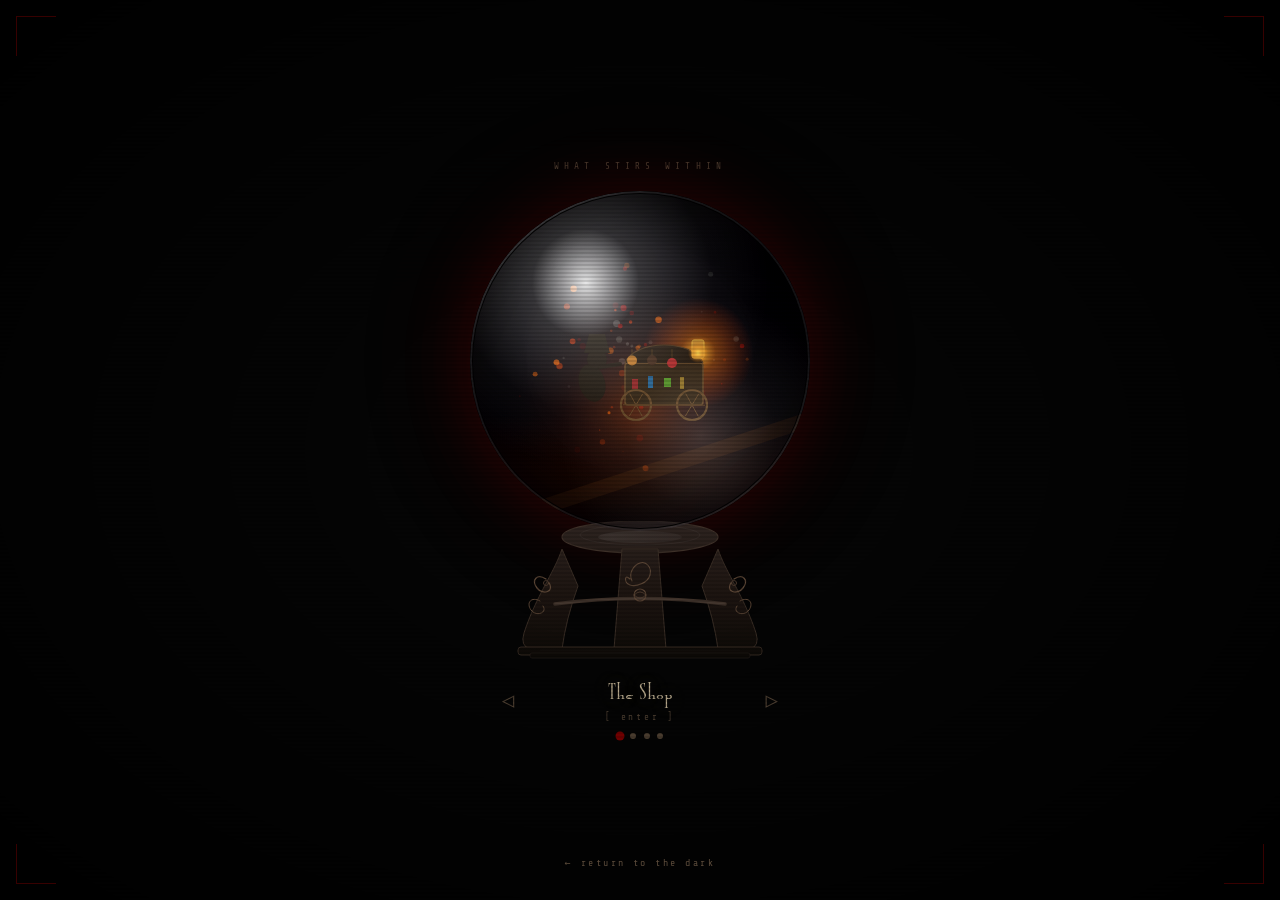
==== crystal.html @ fe617929 "Add crystal ball navigation page" ====
<!DOCTYPE html>
<html lang="en">
<head>
  <meta charset="UTF-8"/>
  <meta name="viewport" content="width=device-width, initial-scale=1.0"/>
  <title>Shabby Shriek — See What Stirs</title>
  <link rel="icon" type="image/png" href="favicon.png">
  <style>
    @import url('https://fonts.googleapis.com/css2?family=Share+Tech+Mono&family=Cinzel:wght@400&display=swap');
    @font-face {
      font-family: 'AfterlifeBB';
      src: url('fonts/AfterlifeBB.woff') format('woff'),
           url('fonts/AfterlifeBB.ttf') format('truetype');
    }
    :root {
      --blood: #8b0000;
      --darker: #050505;
      --text: #c9b99a;
      --dim: #5a4a3a;
    }
    * { margin:0; padding:0; box-sizing:border-box; }
    body {
      background: var(--darker);
      color: var(--text);
      font-family: 'Share Tech Mono', monospace;
      min-height: 100vh;
      display: flex;
      flex-direction: column;
      align-items: center;
      justify-content: center;
      overflow: hidden;
      position: relative;
    }
    body::before {
      content:'';
      position:fixed; inset:0;
      background: repeating-linear-gradient(0deg,transparent,transparent 2px,rgba(0,0,0,0.12) 2px,rgba(0,0,0,0.12) 4px);
      pointer-events:none; z-index:50;
    }
    body::after {
      content:'';
      position:fixed; inset:0;
      background: radial-gradient(ellipse at center, transparent 30%, rgba(0,0,0,0.92) 100%);
      pointer-events:none; z-index:49;
    }
    .corner { position:fixed; width:40px; height:40px; z-index:60; opacity:0.4; }
    .corner.tl { top:1rem; left:1rem; border-top:1px solid var(--blood); border-left:1px solid var(--blood); }
    .corner.tr { top:1rem; right:1rem; border-top:1px solid var(--blood); border-right:1px solid var(--blood); }
    .corner.bl { bottom:1rem; left:1rem; border-bottom:1px solid var(--blood); border-left:1px solid var(--blood); }
    .corner.br { bottom:1rem; right:1rem; border-bottom:1px solid var(--blood); border-right:1px solid var(--blood); }

    .scene {
      position:relative; z-index:20;
      display:flex; flex-direction:column; align-items:center;
    }
    .eyebrow {
      font-size:0.58rem; letter-spacing:0.55em; color:var(--dim);
      text-transform:uppercase; margin-bottom:1.2rem;
    }

    /* ── THE BALL ── */
    .ball {
      width:340px; height:340px;
      border-radius:50%;
      position:relative; overflow:hidden;
      cursor:grab;
      transition: box-shadow 0.8s ease;
      box-shadow: 0 0 60px rgba(139,0,0,0.25), 0 0 120px rgba(80,0,0,0.1), inset 0 0 30px rgba(0,0,0,0.5);
    }
    .ball:active { cursor:grabbing; }
    #ball-canvas { width:100%; height:100%; display:block; }

    /* Glass overlay — primary glare + secondary highlight + rim darkening */
    .ball::after {
      content:'';
      position:absolute; inset:0; border-radius:50%;
      background:
        radial-gradient(circle at 34% 27%, rgba(255,255,255,0.9) 0%, rgba(255,255,255,0.22) 16%, rgba(255,255,255,0.04) 38%, transparent 55%),
        radial-gradient(circle at 68% 72%, rgba(255,255,255,0.2) 0%, rgba(255,255,255,0.05) 22%, transparent 42%),
        radial-gradient(circle at 50% 50%, transparent 52%, rgba(5,0,8,0.55) 80%, rgba(0,0,0,0.9) 100%);
      pointer-events:none; z-index:10;
    }
    /* Ball rim ring */
    .ball::before {
      content:'';
      position:absolute; inset:0; border-radius:50%;
      border:2px solid rgba(255,255,255,0.07);
      box-shadow: inset 0 0 0 1px rgba(0,0,0,0.9), inset 0 0 50px rgba(0,0,0,0.25);
      z-index:11; pointer-events:none;
    }

    /* ── STAND ── */
    .stand-wrap { margin-top:-10px; z-index:5; }

    /* ── NAV ── */
    .ball-nav {
      display:flex; align-items:center; gap:1.4rem;
      margin-top:1rem;
    }
    .nav-btn {
      background:none; border:none; cursor:pointer;
      color:var(--dim); font-size:1.3rem;
      font-family:'Share Tech Mono',monospace;
      padding:0.5rem; transition:color 0.2s, transform 0.1s;
    }
    .nav-btn:hover { color:var(--blood); transform:scale(1.25); }
    .nav-btn:active { transform:scale(0.9); }

    .page-info { text-align:center; min-width:190px; }
    .page-link {
      font-family:'AfterlifeBB',serif;
      font-size:1.75rem;
      color:var(--text);
      text-decoration:none;
      display:block;
      transition:color 0.5s, text-shadow 0.5s;
      text-shadow: 0 0 25px rgba(200,180,150,0.3);
    }
    .page-link:hover { color:#fff; text-shadow:0 0 30px rgba(255,255,255,0.4); }
    .page-hint { font-size:0.58rem; color:var(--dim); letter-spacing:0.3em; margin-top:0.25rem; }

    .dots { display:flex; gap:0.45rem; justify-content:center; margin-top:0.7rem; }
    .dot { width:6px; height:6px; border-radius:50%; background:var(--dim); transition:background 0.4s, transform 0.4s; }
    .dot.active { background:var(--blood); transform:scale(1.5); }

    .back-link {
      position:fixed; bottom:2rem; left:50%; transform:translateX(-50%);
      font-size:0.62rem; color:var(--dim); letter-spacing:0.25em;
      text-decoration:none; z-index:60;
    }
    .back-link:hover { color:var(--blood); }

    @media(max-width:480px){
      .ball { width:270px; height:270px; }
    }
  </style>
</head>
<body>
<div class="corner tl"></div>
<div class="corner tr"></div>
<div class="corner bl"></div>
<div class="corner br"></div>

<div class="scene">
  <div class="eyebrow">What stirs within</div>

  <div class="ball" id="ball"
       ontouchstart="touchStart(event)"
       ontouchend="touchEnd(event)">
    <canvas id="ball-canvas" width="340" height="340"></canvas>
  </div>

  <!-- Ornate gothic stand -->
  <div class="stand-wrap">
    <svg width="280" height="138" viewBox="0 0 280 138" fill="none" xmlns="http://www.w3.org/2000/svg">
      <defs>
        <linearGradient id="sg" x1="140" y1="0" x2="140" y2="138" gradientUnits="userSpaceOnUse">
          <stop offset="0%" stop-color="#2e2420"/>
          <stop offset="55%" stop-color="#1c1410"/>
          <stop offset="100%" stop-color="#0d0a07"/>
        </linearGradient>
        <linearGradient id="sh" x1="0" y1="0" x2="280" y2="0" gradientUnits="userSpaceOnUse">
          <stop offset="0%" stop-color="rgba(255,255,255,0)"/>
          <stop offset="40%" stop-color="rgba(255,255,255,0.07)"/>
          <stop offset="100%" stop-color="rgba(255,255,255,0)"/>
        </linearGradient>
      </defs>

      <!-- Cradle rim at top (where ball sits) -->
      <ellipse cx="140" cy="16" rx="78" ry="16" fill="url(#sg)" stroke="#3d3028" stroke-width="1.2"/>
      <ellipse cx="140" cy="14" rx="60" ry="10" fill="none" stroke="rgba(255,255,255,0.06)" stroke-width="0.8"/>
      <ellipse cx="140" cy="16" rx="42" ry="6" fill="url(#sh)"/>

      <!-- Left leg -->
      <path d="M 62,28 C 54,52 36,75 24,112 Q 20,125 30,128 L 62,128 Q 66,98 78,65 Z"
            fill="url(#sg)" stroke="#3d3028" stroke-width="0.9"/>
      <!-- Left scrollwork -->
      <path d="M 46,58 C 37,52 31,59 37,67 C 43,75 55,70 49,62" fill="none" stroke="#5a4535" stroke-width="1.3" stroke-linecap="round"/>
      <path d="M 40,80 C 31,75 26,82 31,89 C 36,96 48,92 43,85" fill="none" stroke="#5a4535" stroke-width="1" stroke-linecap="round"/>
      <circle cx="46" cy="62" r="2.5" fill="none" stroke="#5a4535" stroke-width="0.8"/>

      <!-- Right leg -->
      <path d="M 218,28 C 226,52 244,75 256,112 Q 260,125 250,128 L 218,128 Q 214,98 202,65 Z"
            fill="url(#sg)" stroke="#3d3028" stroke-width="0.9"/>
      <!-- Right scrollwork -->
      <path d="M 234,58 C 243,52 249,59 243,67 C 237,75 225,70 231,62" fill="none" stroke="#5a4535" stroke-width="1.3" stroke-linecap="round"/>
      <path d="M 240,80 C 249,75 254,82 249,89 C 244,96 232,92 237,85" fill="none" stroke="#5a4535" stroke-width="1" stroke-linecap="round"/>
      <circle cx="234" cy="62" r="2.5" fill="none" stroke="#5a4535" stroke-width="0.8"/>

      <!-- Centre column -->
      <path d="M 122,28 L 114,128 L 166,128 L 158,28 Z" fill="url(#sg)" stroke="#3d3028" stroke-width="0.9"/>
      <!-- Centre scrollwork -->
      <path d="M 130,58 C 124,52 124,62 130,64 C 136,66 148,62 150,54 C 152,46 146,40 140,42 C 134,44 128,52 132,60" fill="none" stroke="#5a4535" stroke-width="1.1" stroke-linecap="round"/>

      <!-- Crossbar -->
      <path d="M 55,83 Q 140,72 225,83" fill="none" stroke="#3d3028" stroke-width="3.5" stroke-linecap="round"/>
      <path d="M 55,83 Q 140,72 225,83" fill="none" stroke="rgba(255,255,255,0.04)" stroke-width="1"/>
      <!-- Crossbar centre ornament -->
      <circle cx="140" cy="74" r="6" fill="none" stroke="#5a4535" stroke-width="1.1"/>
      <path d="M 134,74 Q 140,68 146,74 Q 140,80 134,74 Z" fill="none" stroke="#5a4535" stroke-width="0.8"/>

      <!-- Base plate stepped -->
      <rect x="18" y="126" width="244" height="8" rx="3" fill="url(#sg)" stroke="#3d3028" stroke-width="0.8"/>
      <rect x="30" y="132" width="220" height="5" rx="2" fill="#0d0a07" stroke="#2e2420" stroke-width="0.5"/>
      <!-- Base decorative line -->
      <line x1="40" y1="129" x2="240" y2="129" stroke="rgba(255,255,255,0.04)" stroke-width="0.5"/>
    </svg>
  </div>

  <div class="ball-nav">
    <button class="nav-btn" onclick="navigate(-1)" aria-label="previous">◁</button>
    <div class="page-info">
      <a id="page-link" class="page-link" href="#"></a>
      <div class="page-hint">[ enter ]</div>
    </div>
    <button class="nav-btn" onclick="navigate(1)" aria-label="next">▷</button>
  </div>
  <div class="dots" id="dots"></div>
</div>

<a href="/" class="back-link">← return to the dark</a>

<script>
// ══════════════════════════════════════════════════
// PAGE DEFINITIONS
// ══════════════════════════════════════════════════
const PAGES = [
  {
    name: 'The Shop',
    href: 'https://etsy.com/shop/CraftedInTheVoid',
    external: true,
    colors: ['#8b0000','#cc3300','#5a5a5a','#333','#ff6600','#3d0000','#aa2200'],
    glow: 'rgba(139,0,0,',
    draw: drawShop
  },
  {
    name: 'The Chronicle',
    href: 'blog.html',
    external: false,
    colors: ['#1a0a4a','#6b21a8','#2d1b69','#9333ea','#c4b5fd','#0f0628','#4c1d95'],
    glow: 'rgba(107,33,168,',
    draw: drawBlog
  },
  {
    name: 'Tempus Frangit',
    href: 'read-me/',
    external: false,
    colors: ['#5b21b6','#b8860b','#7c3aed','#d97706','#d4af37','#2e1065','#92400e'],
    glow: 'rgba(91,33,182,',
    draw: drawOracle
  },
  {
    name: '@shabbyshriek',
    href: 'https://instagram.com/shabbyshriek',
    external: true,
    colors: ['#ea580c','#db2777','#7c3aed','#f97316','#ec4899','#701a75','#c2410c'],
    glow: 'rgba(234,88,12,',
    draw: drawInstagram
  }
];

// ══════════════════════════════════════════════════
// CANVAS & STATE
// ══════════════════════════════════════════════════
const canvas = document.getElementById('ball-canvas');
const ctx = canvas.getContext('2d');
const SIZE = 340, CX = 170, CY = 170;

let current = 0, t = 0;
let visionAlpha = 1;
let transitioning = false;
let transOut = false, transIn = false;
let nextPage = 0;
const TSPEED = 0.038;

// ══════════════════════════════════════════════════
// PARTICLES
// ══════════════════════════════════════════════════
class Particle {
  constructor(){ this.init(true); }
  init(rnd=false){
    const pg = PAGES[current];
    this.color = pg.colors[Math.floor(Math.random()*pg.colors.length)];
    this.angle = Math.random()*Math.PI*2;
    this.targetR = 18 + Math.random()*130;
    this.r = rnd ? this.targetR*Math.random() : 5;
    this.speed = (0.003+Math.random()*0.013)*(Math.random()>.5?1:-1);
    this.sz = 0.7+Math.random()*2.8;
    this.alpha = 0.18+Math.random()*0.72;
    this.life = rnd ? Math.random()*220 : 0;
    this.maxLife = 160+Math.random()*300;
    this.drift = (Math.random()-.5)*0.28;
  }
  update(){
    this.angle += this.speed;
    this.r += (this.targetR-this.r)*0.025 + this.drift*0.08;
    this.life++;
    if(this.life>this.maxLife) this.init(false);
  }
  draw(scale=1){
    const lr = this.life/this.maxLife;
    const fade = lr<0.1?lr*10:lr>0.85?(1-lr)*6.7:1;
    const x = CX+Math.cos(this.angle)*this.r;
    const y = CY+Math.sin(this.angle)*this.r;
    ctx.save();
    ctx.globalAlpha = fade*this.alpha*scale;
    ctx.fillStyle = this.color;
    ctx.beginPath();
    ctx.arc(x,y,this.sz,0,Math.PI*2);
    ctx.fill();
    ctx.restore();
  }
  scatter(){ this.targetR = 195+Math.random()*55; this.speed*=3.5; }
  recollect(){
    const pg = PAGES[current];
    this.color = pg.colors[Math.floor(Math.random()*pg.colors.length)];
    this.targetR = 18+Math.random()*130;
    this.r = 195+Math.random()*40;
    this.speed = (0.003+Math.random()*0.013)*(Math.random()>.5?1:-1);
    this.life = 0; this.maxLife = 160+Math.random()*300;
  }
}

const particles = Array.from({length:95},()=>new Particle());

// ══════════════════════════════════════════════════
// VISION: THE SHOP — Tinker with wagon
// ══════════════════════════════════════════════════
function drawShop(t, alpha){
  // Smoky ember background
  const bg = ctx.createRadialGradient(CX,CY+50,8,CX,CY+50,145);
  bg.addColorStop(0,`rgba(180,55,0,${.38*alpha})`);
  bg.addColorStop(.5,`rgba(70,15,0,${.2*alpha})`);
  bg.addColorStop(1,'rgba(0,0,0,0)');
  ctx.fillStyle=bg; ctx.fillRect(0,0,SIZE,SIZE);

  ctx.save(); ctx.globalAlpha=alpha;

  // Lantern glow
  const lx=CX+58, ly=CY-8;
  const lg = ctx.createRadialGradient(lx,ly,2,lx,ly,55);
  lg.addColorStop(0,'rgba(255,195,45,0.85)');
  lg.addColorStop(.3,'rgba(255,110,0,0.4)');
  lg.addColorStop(1,'rgba(255,50,0,0)');
  ctx.fillStyle=lg; ctx.fillRect(0,0,SIZE,SIZE);

  // Ground mist
  const gm = ctx.createLinearGradient(0,CY+55,0,SIZE);
  gm.addColorStop(0,'rgba(40,10,0,0)');
  gm.addColorStop(.5,'rgba(30,8,0,0.5)');
  gm.addColorStop(1,'rgba(10,3,0,0.8)');
  ctx.fillStyle=gm; ctx.fillRect(0,CY+55,SIZE,SIZE);

  // Wagon body
  ctx.fillStyle='#2a1a08'; ctx.strokeStyle='#5c3c1a'; ctx.lineWidth=1.5;
  ctx.beginPath(); ctx.roundRect(CX-15,CY+2,78,42,3); ctx.fill(); ctx.stroke();

  // Wagon canvas roof
  ctx.fillStyle='#1c1005'; ctx.strokeStyle='#4a3015'; ctx.lineWidth=1.2;
  ctx.beginPath();
  ctx.moveTo(CX-15,CY+2); ctx.bezierCurveTo(CX-5,CY-22,CX+53,CY-22,CX+63,CY+2);
  ctx.fill(); ctx.stroke();

  // Colourful items on wagon side
  [['#8b1a1a',CX-8,CY+18,6,10],['#1a5a8b',CX+8,CY+15,5,12],
   ['#4a8b1a',CX+24,CY+17,7,9],['#8b6a1a',CX+40,CY+16,4,12]].forEach(([col,x,y,w,h])=>{
    ctx.fillStyle=col; ctx.fillRect(x,y,w,h);
  });

  // Wheels
  [CX-4, CX+52].forEach(wx=>{
    ctx.strokeStyle='#5c3c1a'; ctx.lineWidth=2.2;
    ctx.beginPath(); ctx.arc(wx,CY+44,15,0,Math.PI*2); ctx.stroke();
    for(let s=0;s<6;s++){
      const sa=(s/6)*Math.PI*2+t*.08;
      ctx.lineWidth=1;
      ctx.beginPath();
      ctx.moveTo(wx,CY+44);
      ctx.lineTo(wx+Math.cos(sa)*13,CY+44+Math.sin(sa)*13);
      ctx.stroke();
    }
  });

  // Hanging items
  [[CX-8,6,'#b87020'],[CX+12,8,'#3a2010'],[CX+32,5,'#aa2020']].forEach(([hx,ho,col],i)=>{
    const bob = Math.sin(t*.7+i)*2.5;
    ctx.strokeStyle='#4a3010'; ctx.lineWidth=.8;
    ctx.beginPath(); ctx.moveTo(hx,CY-12); ctx.lineTo(hx,CY-ho+bob); ctx.stroke();
    ctx.fillStyle=col;
    ctx.beginPath(); ctx.arc(hx,CY-ho+bob+5,5,0,Math.PI*2); ctx.fill();
  });

  // Lantern (physical)
  ctx.fillStyle='#b87c22'; ctx.strokeStyle='#d4a030'; ctx.lineWidth=1;
  ctx.beginPath(); ctx.roundRect(lx-6,ly-13,12,18,2); ctx.fill(); ctx.stroke();
  const flicker = ctx.createRadialGradient(lx,ly,0,lx,ly,10);
  flicker.addColorStop(0,`rgba(255,215,70,${.9+Math.sin(t*7)*.08})`);
  flicker.addColorStop(1,'rgba(255,120,0,0)');
  ctx.fillStyle=flicker; ctx.fillRect(lx-14,ly-18,28,28);

  // Tinker silhouette
  ctx.fillStyle='#160e05';
  ctx.beginPath(); ctx.ellipse(CX-48,CY+22,13,19,-.28,0,Math.PI*2); ctx.fill();
  ctx.beginPath(); ctx.arc(CX-43,CY-2,10,0,Math.PI*2); ctx.fill();
  ctx.beginPath();
  ctx.moveTo(CX-56,CY-8); ctx.lineTo(CX-30,CY-8);
  ctx.lineTo(CX-35,CY-27); ctx.lineTo(CX-51,CY-27); ctx.closePath(); ctx.fill();
  ctx.strokeStyle='#160e05'; ctx.lineWidth=4; ctx.lineCap='round';
  ctx.beginPath(); ctx.moveTo(CX-40,CY+6); ctx.lineTo(CX-20,CY+3); ctx.stroke();

  // Distant path/road
  ctx.strokeStyle='rgba(80,40,10,0.3)'; ctx.lineWidth=15;
  ctx.beginPath(); ctx.moveTo(0,SIZE); ctx.lineTo(SIZE,CY+58); ctx.stroke();

  ctx.restore();
}

// ══════════════════════════════════════════════════
// VISION: THE CHRONICLE — Illuminated manuscript
// ══════════════════════════════════════════════════
function drawBlog(t, alpha){
  const bg = ctx.createRadialGradient(CX,CY-20,5,CX,CY,185);
  bg.addColorStop(0,`rgba(28,12,70,${.5*alpha})`);
  bg.addColorStop(.55,`rgba(10,5,28,${.4*alpha})`);
  bg.addColorStop(1,'rgba(0,0,0,0)');
  ctx.fillStyle=bg; ctx.fillRect(0,0,SIZE,SIZE);

  ctx.save(); ctx.globalAlpha=alpha;

  // Unroll animation: scroll gradually opens
  const unroll = .5 + Math.sin(t*.25)*.08;
  const sw=155, sh=Math.floor(128*unroll);
  const sx=CX-sw/2, sy=CY-sh/2-8;

  // Parchment body
  const parch = ctx.createLinearGradient(sx,sy,sx+sw,sy+sh);
  parch.addColorStop(0,'rgba(38,22,68,0.93)');
  parch.addColorStop(.5,'rgba(28,15,52,0.96)');
  parch.addColorStop(1,'rgba(18,10,38,0.93)');

  // Top rolled edge
  ctx.fillStyle='rgba(48,28,85,0.92)';
  ctx.strokeStyle='rgba(147,51,234,0.5)'; ctx.lineWidth=1.4;
  ctx.beginPath(); ctx.ellipse(CX,sy,sw/2,9,0,0,Math.PI*2); ctx.fill(); ctx.stroke();

  // Body
  ctx.fillStyle=parch;
  ctx.beginPath(); ctx.roundRect(sx,sy,sw,sh,2); ctx.fill(); ctx.stroke();

  // Bottom rolled edge
  if(sh>20){
    ctx.fillStyle='rgba(48,28,85,0.92)';
    ctx.beginPath(); ctx.ellipse(CX,sy+sh,sw/2,9,0,0,Math.PI*2); ctx.fill(); ctx.stroke();
  }

  // Clip to parchment for interior content
  ctx.save();
  ctx.beginPath(); ctx.roundRect(sx,sy,sw,sh,2); ctx.clip();

  // Decorative border
  ctx.strokeStyle='rgba(167,139,250,0.35)'; ctx.lineWidth=.8;
  ctx.strokeRect(sx+8,sy+16,sw-16,sh-32);
  ctx.strokeStyle='rgba(167,139,250,0.15)'; ctx.lineWidth=.4;
  ctx.strokeRect(sx+12,sy+20,sw-24,sh-40);

  // Corner ornaments
  [[sx+11,sy+19],[sx+sw-11,sy+19],[sx+11,sy+sh-19],[sx+sw-11,sy+sh-19]].forEach(([ox,oy])=>{
    ctx.strokeStyle='rgba(196,165,255,0.45)'; ctx.lineWidth=.9;
    ctx.beginPath(); ctx.arc(ox,oy,5,0,Math.PI*2); ctx.stroke();
    ctx.beginPath(); ctx.moveTo(ox-8,oy); ctx.lineTo(ox+8,oy); ctx.moveTo(ox,oy-8); ctx.lineTo(ox,oy+8); ctx.stroke();
  });

  // Illuminated capital S
  ctx.font='italic bold 56px "Cinzel",Georgia,serif';
  ctx.fillStyle='rgba(212,175,55,0.85)';
  ctx.textAlign='left'; ctx.textBaseline='top';
  ctx.fillText('S',sx+14,sy+22);
  ctx.fillStyle='rgba(196,165,255,0.5)';
  ctx.font='italic bold 56px "Cinzel",Georgia,serif';
  ctx.fillText('S',sx+12,sy+20);

  // Text lines
  const lineColors=['rgba(196,165,255,0.55)','rgba(167,139,250,0.4)','rgba(147,112,219,0.35)'];
  if(sh>40){
    [0,1,2,3,4,5,6].forEach(i=>{
      if(sy+36+i*13 < sy+sh-20){
        ctx.fillStyle=lineColors[i%3];
        const lx2=i===0?sx+68:sx+14;
        const lw=i===0?sw-82:(i===6?55:sw-28);
        ctx.fillRect(lx2,sy+36+i*13,lw,2.2);
      }
    });
  }

  // Small illuminated initials in margin
  if(sh>80){
    ctx.font='10px "Cinzel",serif';
    ctx.fillStyle='rgba(212,175,55,0.6)';
    ctx.textAlign='center';
    ['✦','☽','✦'].forEach((sym,i)=>{
      ctx.fillText(sym,sx+20,sy+60+i*18);
    });
  }

  ctx.restore(); // unclip

  // Orbiting stars
  for(let s=0;s<10;s++){
    const sa=(s/10)*Math.PI*2+t*.18;
    const sr=105+Math.sin(t+s)*14;
    ctx.fillStyle=`rgba(196,165,255,${.28+Math.sin(t*2+s)*.15})`;
    ctx.beginPath(); ctx.arc(CX+Math.cos(sa)*sr,CY+Math.sin(sa)*sr,1.4,0,Math.PI*2); ctx.fill();
  }

  ctx.restore();
}

// ══════════════════════════════════════════════════
// VISION: TEMPUS FRANGIT — Disembodied pen
// ══════════════════════════════════════════════════
function drawOracle(t, alpha){
  const bg = ctx.createRadialGradient(CX,CY,5,CX,CY,180);
  bg.addColorStop(0,`rgba(55,18,95,${.5*alpha})`);
  bg.addColorStop(.5,`rgba(25,5,55,${.4*alpha})`);
  bg.addColorStop(1,'rgba(0,0,0,0)');
  ctx.fillStyle=bg; ctx.fillRect(0,0,SIZE,SIZE);

  ctx.save(); ctx.globalAlpha=alpha;

  // Gold ink glow below pen
  const nibX=CX+22+Math.sin(t*.4)*6;
  const nibY=CY+10+Math.cos(t*.3)*5;
  const ng = ctx.createRadialGradient(nibX,nibY+2,0,nibX,nibY+2,30);
  ng.addColorStop(0,'rgba(212,175,55,0.6)');
  ng.addColorStop(1,'rgba(212,175,55,0)');
  ctx.fillStyle=ng; ctx.fillRect(nibX-35,nibY-10,70,45);

  // Floating pen (rotates gently)
  ctx.save();
  ctx.translate(CX+10+Math.sin(t*.4)*6, CY-18+Math.cos(t*.3)*5);
  ctx.rotate(-.68+Math.sin(t*.45)*.06);

  const len=115;
  // Barrel
  ctx.strokeStyle='rgba(212,175,55,0.92)'; ctx.lineWidth=2.2; ctx.lineCap='round';
  ctx.beginPath(); ctx.moveTo(0,len*.45); ctx.lineTo(0,-len*.45); ctx.stroke();

  // Left vanes
  for(let f=0;f<14;f++){
    const fy=-len*.44+f*7.5;
    const fw=14+f*1.3;
    ctx.strokeStyle=`rgba(225,210,255,${.65-f*.02})`;
    ctx.lineWidth=.9;
    ctx.beginPath();
    ctx.moveTo(0,fy);
    ctx.bezierCurveTo(-fw*.35,fy+3,-fw*.72,fy+5.5,-fw,fy+2.5);
    ctx.stroke();
  }
  // Right vanes
  for(let f=0;f<14;f++){
    const fy=-len*.44+f*7.5;
    const fw=11+f;
    ctx.strokeStyle=`rgba(225,210,255,${.5-f*.02})`;
    ctx.lineWidth=.9;
    ctx.beginPath();
    ctx.moveTo(0,fy);
    ctx.bezierCurveTo(fw*.3,fy+2.5,fw*.65,fy+4.5,fw,fy+1.5);
    ctx.stroke();
  }

  // Nib
  ctx.fillStyle='rgba(212,175,55,0.95)';
  ctx.beginPath(); ctx.moveTo(0,len*.45); ctx.lineTo(-4,len*.35); ctx.lineTo(4,len*.35); ctx.closePath(); ctx.fill();

  // Ink drop
  const flick=.9+Math.sin(t*8)*.1;
  ctx.fillStyle=`rgba(212,175,55,${flick})`;
  ctx.beginPath(); ctx.arc(0,len*.48,2.5,0,Math.PI*2); ctx.fill();

  ctx.restore();

  // Golden cursive strokes in midair
  const wt=t*.55;
  // Line 1
  ctx.strokeStyle='rgba(212,175,55,0.65)'; ctx.lineWidth=1.6;
  ctx.lineCap='round'; ctx.lineJoin='round';
  ctx.beginPath();
  for(let i=0;i<32;i++){
    const ww=(i/31)*Math.PI*4.2+wt;
    const wx=CX-88+(i/31)*95+Math.cos(ww)*11;
    const wy=CY+55+Math.sin(ww*1.8)*9;
    i===0?ctx.moveTo(wx,wy):ctx.lineTo(wx,wy);
  }
  ctx.stroke();

  // Line 2
  ctx.strokeStyle='rgba(180,140,255,0.45)'; ctx.lineWidth=1.1;
  ctx.beginPath();
  for(let i=0;i<24;i++){
    const ww=(i/23)*Math.PI*3+wt+1.2;
    const wx=CX-75+(i/23)*80+Math.cos(ww)*7;
    const wy=CY+72+Math.sin(ww*2.2)*6;
    i===0?ctx.moveTo(wx,wy):ctx.lineTo(wx,wy);
  }
  ctx.stroke();

  // Floating symbols
  const syms=['☽','✦','⊕','∞','◈','✧'];
  syms.forEach((s,i)=>{
    const sa=(i/syms.length)*Math.PI*2+t*.14;
    const sr=90+Math.sin(t*.6+i)*13;
    ctx.font='13px serif';
    ctx.fillStyle=`rgba(212,175,55,${.38+Math.sin(t+i)*.18})`;
    ctx.textAlign='center'; ctx.textBaseline='middle';
    ctx.fillText(s,CX+Math.cos(sa)*sr,CY+Math.sin(sa)*sr);
  });

  // Purple mist wisp
  [[-50,30],[60,-20],[-20,-55]].forEach(([ox,oy],i)=>{
    const mg = ctx.createRadialGradient(CX+ox,CY+oy,0,CX+ox,CY+oy,35);
    mg.addColorStop(0,`rgba(120,50,200,${(.18+Math.sin(t*.6+i)*.06)*alpha})`);
    mg.addColorStop(1,'rgba(120,50,200,0)');
    ctx.fillStyle=mg; ctx.fillRect(CX+ox-40,CY+oy-40,80,80);
  });

  ctx.restore();
}

// ══════════════════════════════════════════════════
// VISION: INSTAGRAM — The Eye (not-quite-Sauron)
// ══════════════════════════════════════════════════
function drawInstagram(t, alpha){
  const bg = ctx.createRadialGradient(CX,CY,8,CX,CY,180);
  bg.addColorStop(0,`rgba(200,75,0,${.42*alpha})`);
  bg.addColorStop(.4,`rgba(120,20,55,${.32*alpha})`);
  bg.addColorStop(1,'rgba(0,0,0,0)');
  ctx.fillStyle=bg; ctx.fillRect(0,0,SIZE,SIZE);

  ctx.save(); ctx.globalAlpha=alpha;

  const EW=132, EH=60;

  // Clip to eye shape
  ctx.save();
  ctx.beginPath();
  // Custom almond eye path
  ctx.moveTo(CX-EW,CY);
  ctx.bezierCurveTo(CX-EW*.5,CY-EH,CX+EW*.5,CY-EH,CX+EW,CY);
  ctx.bezierCurveTo(CX+EW*.5,CY+EH,CX-EW*.5,CY+EH,CX-EW,CY);
  ctx.clip();

  // Sclera — dark warm
  const scl = ctx.createRadialGradient(CX,CY,0,CX,CY,EW);
  scl.addColorStop(0,'rgba(215,135,35,0.95)');
  scl.addColorStop(.25,'rgba(175,75,15,0.92)');
  scl.addColorStop(.65,'rgba(80,18,10,0.95)');
  scl.addColorStop(1,'rgba(18,4,4,1)');
  ctx.fillStyle=scl; ctx.fillRect(CX-EW,CY-EH,EW*2,EH*2);

  // Iris
  ctx.beginPath(); ctx.arc(CX,CY,44,0,Math.PI*2);
  const iris = ctx.createRadialGradient(CX-9,CY-9,2,CX,CY,44);
  iris.addColorStop(0,'rgba(255,195,65,1)');
  iris.addColorStop(.18,'rgba(225,115,18,0.97)');
  iris.addColorStop(.48,'rgba(160,45,12,0.92)');
  iris.addColorStop(.8,'rgba(95,18,40,0.92)');
  iris.addColorStop(1,'rgba(42,8,28,1)');
  ctx.fillStyle=iris; ctx.fill();

  // Iris striations
  for(let r=0;r<28;r++){
    const ra=(r/28)*Math.PI*2;
    ctx.strokeStyle=`rgba(255,145,0,${.12+Math.abs(Math.sin(ra*5))*.06})`;
    ctx.lineWidth=.85;
    ctx.beginPath();
    ctx.moveTo(CX+Math.cos(ra)*16,CY+Math.sin(ra)*16);
    ctx.lineTo(CX+Math.cos(ra)*42,CY+Math.sin(ra)*42);
    ctx.stroke();
  }

  // Iris ring
  ctx.strokeStyle='rgba(255,165,0,0.35)'; ctx.lineWidth=1.5;
  ctx.beginPath(); ctx.arc(CX,CY,28,0,Math.PI*2); ctx.stroke();

  // Pupil — slow breathing
  const pr=13+Math.sin(t*.28)*2.5;
  ctx.beginPath(); ctx.arc(CX,CY,pr,0,Math.PI*2);
  ctx.fillStyle='#000'; ctx.fill();

  // Pupil inner glow
  const pg2 = ctx.createRadialGradient(CX,CY,0,CX,CY,pr+8);
  pg2.addColorStop(0,'rgba(255,90,0,0.35)');
  pg2.addColorStop(1,'rgba(255,40,0,0)');
  ctx.fillStyle=pg2; ctx.beginPath(); ctx.arc(CX,CY,pr+10,0,Math.PI*2); ctx.fill();

  // Catchlight
  ctx.fillStyle='rgba(255,255,255,0.88)';
  ctx.beginPath(); ctx.arc(CX-13,CY-13,5.5,0,Math.PI*2); ctx.fill();
  ctx.fillStyle='rgba(255,255,255,0.35)';
  ctx.beginPath(); ctx.arc(CX+10,CY+10,2.5,0,Math.PI*2); ctx.fill();

  ctx.restore(); // unclip

  // Eye outline
  ctx.strokeStyle='rgba(235,155,55,0.75)'; ctx.lineWidth=2.8;
  ctx.beginPath();
  ctx.moveTo(CX-EW,CY);
  ctx.bezierCurveTo(CX-EW*.5,CY-EH,CX+EW*.5,CY-EH,CX+EW,CY);
  ctx.bezierCurveTo(CX+EW*.5,CY+EH,CX-EW*.5,CY+EH,CX-EW,CY);
  ctx.stroke();

  // Upper lashes
  for(let l=0;l<14;l++){
    const lt=-Math.PI+(l/13)*Math.PI;
    const ex=CX+Math.cos(lt)*EW, ey=CY+Math.sin(lt)*EH;
    const ang=Math.atan2(ey-CY,ex-CX)-.12;
    const ll=9+Math.sin(l*1.4)*4.5;
    ctx.strokeStyle=`rgba(220,115,35,${.65+Math.sin(l)*.2})`;
    ctx.lineWidth=1.6; ctx.lineCap='round';
    ctx.beginPath();
    ctx.moveTo(ex,ey);
    ctx.lineTo(ex+Math.cos(ang)*ll,ey+Math.sin(ang)*ll);
    ctx.stroke();
  }

  // Lower lashes (subtle)
  for(let l=2;l<12;l++){
    const lt=(l/13)*Math.PI;
    const ex=CX+Math.cos(lt)*EW, ey=CY+Math.sin(lt)*EH;
    const ang=Math.atan2(ey-CY,ex-CX)+.1;
    ctx.strokeStyle='rgba(180,80,20,0.4)';
    ctx.lineWidth=1.1;
    ctx.beginPath();
    ctx.moveTo(ex,ey);
    ctx.lineTo(ex+Math.cos(ang)*5,ey+Math.sin(ang)*5);
    ctx.stroke();
  }

  // Concentric glow rings
  [1.3,1.6,2.1].forEach((sc,i)=>{
    ctx.strokeStyle=`rgba(235,95,18,${.12-i*.03})`;
    ctx.lineWidth=1;
    ctx.beginPath();
    ctx.moveTo(CX-EW*sc,CY);
    ctx.bezierCurveTo(CX-EW*sc*.5,CY-EH*sc*.85,CX+EW*sc*.5,CY-EH*sc*.85,CX+EW*sc,CY);
    ctx.bezierCurveTo(CX+EW*sc*.5,CY+EH*sc*.85,CX-EW*sc*.5,CY+EH*sc*.85,CX-EW*sc,CY);
    ctx.stroke();
  });

  ctx.restore();
}

// ══════════════════════════════════════════════════
// RENDER LOOP
// ══════════════════════════════════════════════════
function render(){
  ctx.clearRect(0,0,SIZE,SIZE);

  // Ball interior background
  const ballBg = ctx.createRadialGradient(CX,CY,0,CX,CY,SIZE/2);
  ballBg.addColorStop(0,'rgba(6,3,10,0.55)');
  ballBg.addColorStop(.7,'rgba(3,1,6,0.8)');
  ballBg.addColorStop(1,'rgba(0,0,0,1)');
  ctx.fillStyle=ballBg;
  ctx.beginPath(); ctx.arc(CX,CY,SIZE/2,0,Math.PI*2); ctx.fill();

  // Particles
  const pa = transOut?Math.max(0.3,visionAlpha):transIn?Math.max(0.3,1-visionAlpha*.5):1;
  particles.forEach(p=>{ p.update(); p.draw(pa); });

  // Vision
  PAGES[current].draw(t, visionAlpha);

  // Transition out
  if(transOut){
    visionAlpha -= TSPEED;
    if(visionAlpha<=0){
      visionAlpha=0; transOut=false;
      current=nextPage;
      particles.forEach(p=>p.recollect());
      updateUI();
      transIn=true;
    }
  }
  if(transIn){
    visionAlpha+=TSPEED;
    if(visionAlpha>=1){ visionAlpha=1; transIn=false; transitioning=false; }
  }

  t+=0.016;
  requestAnimationFrame(render);
}

// ══════════════════════════════════════════════════
// NAVIGATION
// ══════════════════════════════════════════════════
function navigate(dir){
  if(transitioning) return;
  transitioning=true;
  nextPage=((current+dir)+PAGES.length)%PAGES.length;
  transOut=true; visionAlpha=1;
  particles.forEach(p=>p.scatter());
}

function updateUI(){
  const pg=PAGES[current];
  const link=document.getElementById('page-link');
  link.textContent=pg.name; link.href=pg.href;
  pg.external?link.setAttribute('target','_blank'):link.removeAttribute('target');
  document.querySelectorAll('.dot').forEach((d,i)=>d.classList.toggle('active',i===current));
  // Update ball glow
  const glows=['rgba(139,0,0,','rgba(107,33,168,','rgba(91,33,182,','rgba(234,88,12,'];
  const g=glows[current];
  document.getElementById('ball').style.boxShadow=
    `0 0 65px ${g}.28), 0 0 130px ${g}.12), inset 0 0 30px rgba(0,0,0,0.5)`;
}

// Touch/swipe
let touchX=0;
function touchStart(e){ touchX=e.touches[0].clientX; }
function touchEnd(e){
  const dx=e.changedTouches[0].clientX-touchX;
  if(Math.abs(dx)>38) navigate(dx<0?1:-1);
}

// Keyboard
document.addEventListener('keydown',e=>{
  if(e.key==='ArrowLeft') navigate(-1);
  if(e.key==='ArrowRight') navigate(1);
});

// Click ball to follow link
document.getElementById('ball').addEventListener('click',()=>{
  if(!transitioning) document.getElementById('page-link').click();
});

// ── INIT ──
const dotsEl=document.getElementById('dots');
PAGES.forEach((_,i)=>{
  const d=document.createElement('div');
  d.className='dot'+(i===0?' active':'');
  dotsEl.appendChild(d);
});

initParticles(); updateUI(); render();

function initParticles(){} // already ran above
</script>
</body>
</html>
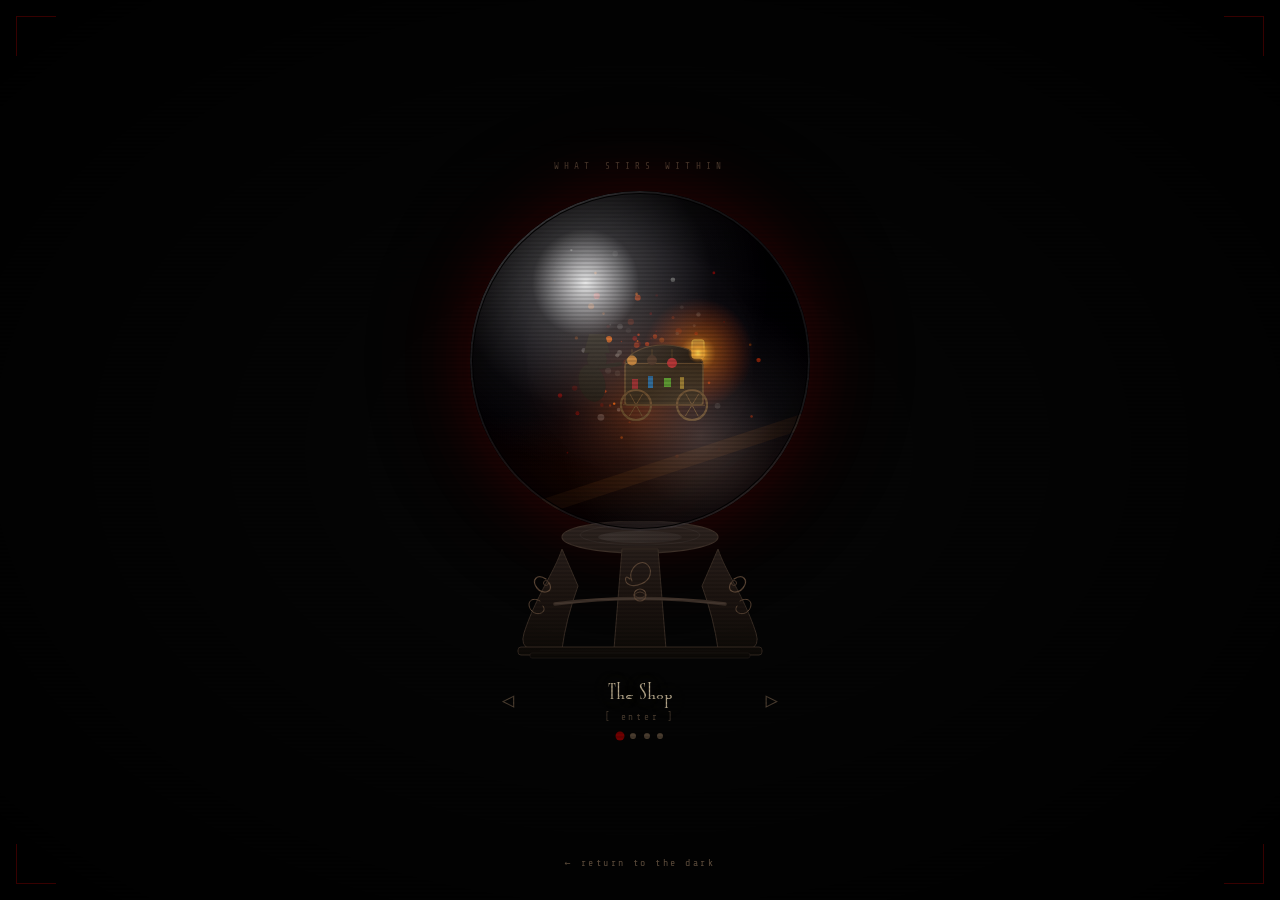
==== commit 872f6dcb: "Use real feather SVG + improved scroll unroll animation" ====
--- a/crystal.html
+++ b/crystal.html
@@ -416,10 +416,10 @@
 }
 
 // ══════════════════════════════════════════════════
-// VISION: THE CHRONICLE — Illuminated manuscript
+// VISION: THE CHRONICLE — Illuminated manuscript unrolling
 // ══════════════════════════════════════════════════
 function drawBlog(t, alpha){
-  const bg = ctx.createRadialGradient(CX,CY-20,5,CX,CY,185);
+  const bg=ctx.createRadialGradient(CX,CY-20,5,CX,CY,185);
   bg.addColorStop(0,`rgba(28,12,70,${.5*alpha})`);
   bg.addColorStop(.55,`rgba(10,5,28,${.4*alpha})`);
   bg.addColorStop(1,'rgba(0,0,0,0)');
@@ -427,96 +427,134 @@
 
   ctx.save(); ctx.globalAlpha=alpha;
 
-  // Unroll animation: scroll gradually opens
-  const unroll = .5 + Math.sin(t*.25)*.08;
-  const sw=155, sh=Math.floor(128*unroll);
-  const sx=CX-sw/2, sy=CY-sh/2-8;
+  // Candlelight glow from below the scroll
+  const cg=ctx.createRadialGradient(CX,CY+90,0,CX,CY+90,70);
+  cg.addColorStop(0,'rgba(255,180,40,0.35)');
+  cg.addColorStop(.4,'rgba(200,100,0,0.12)');
+  cg.addColorStop(1,'rgba(255,80,0,0)');
+  ctx.fillStyle=cg; ctx.fillRect(0,0,SIZE,SIZE);
+
+  // Unroll progress — slow sine wave 0→1
+  const unroll=0.45+Math.sin(t*.18)*.45; // 0=closed, 1=fully open
+  const sw=150;
+  const minH=18, maxH=132;
+  const sh=Math.floor(minH+(maxH-minH)*unroll);
+  const sx=CX-sw/2, sy=CY-sh/2-5;
+
+  // Parchment gradient
+  const parch=ctx.createLinearGradient(sx,sy,sx+sw,sy+sh);
+  parch.addColorStop(0,'rgba(35,20,62,0.94)');
+  parch.addColorStop(.45,'rgba(26,14,50,0.97)');
+  parch.addColorStop(1,'rgba(16,9,36,0.94)');
+
+  const rc='rgba(147,51,234,0.45)';
+
+  // Top roll (always visible)
+  ctx.fillStyle='rgba(46,26,80,0.93)';
+  ctx.strokeStyle=rc; ctx.lineWidth=1.4;
+  ctx.beginPath(); ctx.ellipse(CX,sy,sw/2,9,0,0,Math.PI*2); ctx.fill(); ctx.stroke();
+  // Top roll highlight
+  ctx.fillStyle='rgba(100,60,160,0.4)';
+  ctx.beginPath(); ctx.ellipse(CX,sy-2,sw/2*.7,4,0,0,Math.PI*2); ctx.fill();
 
   // Parchment body
-  const parch = ctx.createLinearGradient(sx,sy,sx+sw,sy+sh);
-  parch.addColorStop(0,'rgba(38,22,68,0.93)');
-  parch.addColorStop(.5,'rgba(28,15,52,0.96)');
-  parch.addColorStop(1,'rgba(18,10,38,0.93)');
-
-  // Top rolled edge
-  ctx.fillStyle='rgba(48,28,85,0.92)';
-  ctx.strokeStyle='rgba(147,51,234,0.5)'; ctx.lineWidth=1.4;
-  ctx.beginPath(); ctx.ellipse(CX,sy,sw/2,9,0,0,Math.PI*2); ctx.fill(); ctx.stroke();
-
-  // Body
   ctx.fillStyle=parch;
+  ctx.strokeStyle=rc;
   ctx.beginPath(); ctx.roundRect(sx,sy,sw,sh,2); ctx.fill(); ctx.stroke();
 
-  // Bottom rolled edge
-  if(sh>20){
-    ctx.fillStyle='rgba(48,28,85,0.92)';
-    ctx.beginPath(); ctx.ellipse(CX,sy+sh,sw/2,9,0,0,Math.PI*2); ctx.fill(); ctx.stroke();
-  }
-
-  // Clip to parchment for interior content
-  ctx.save();
-  ctx.beginPath(); ctx.roundRect(sx,sy,sw,sh,2); ctx.clip();
-
-  // Decorative border
-  ctx.strokeStyle='rgba(167,139,250,0.35)'; ctx.lineWidth=.8;
-  ctx.strokeRect(sx+8,sy+16,sw-16,sh-32);
-  ctx.strokeStyle='rgba(167,139,250,0.15)'; ctx.lineWidth=.4;
-  ctx.strokeRect(sx+12,sy+20,sw-24,sh-40);
-
-  // Corner ornaments
-  [[sx+11,sy+19],[sx+sw-11,sy+19],[sx+11,sy+sh-19],[sx+sw-11,sy+sh-19]].forEach(([ox,oy])=>{
-    ctx.strokeStyle='rgba(196,165,255,0.45)'; ctx.lineWidth=.9;
-    ctx.beginPath(); ctx.arc(ox,oy,5,0,Math.PI*2); ctx.stroke();
-    ctx.beginPath(); ctx.moveTo(ox-8,oy); ctx.lineTo(ox+8,oy); ctx.moveTo(ox,oy-8); ctx.lineTo(ox,oy+8); ctx.stroke();
-  });
-
-  // Illuminated capital S
-  ctx.font='italic bold 56px "Cinzel",Georgia,serif';
-  ctx.fillStyle='rgba(212,175,55,0.85)';
-  ctx.textAlign='left'; ctx.textBaseline='top';
-  ctx.fillText('S',sx+14,sy+22);
-  ctx.fillStyle='rgba(196,165,255,0.5)';
-  ctx.font='italic bold 56px "Cinzel",Georgia,serif';
-  ctx.fillText('S',sx+12,sy+20);
-
-  // Text lines
-  const lineColors=['rgba(196,165,255,0.55)','rgba(167,139,250,0.4)','rgba(147,112,219,0.35)'];
-  if(sh>40){
-    [0,1,2,3,4,5,6].forEach(i=>{
-      if(sy+36+i*13 < sy+sh-20){
-        ctx.fillStyle=lineColors[i%3];
-        const lx2=i===0?sx+68:sx+14;
-        const lw=i===0?sw-82:(i===6?55:sw-28);
-        ctx.fillRect(lx2,sy+36+i*13,lw,2.2);
+  // Bottom roll — only visible when partially open
+  if(sh>22){
+    const rollFat=6+unroll*4;
+    ctx.fillStyle='rgba(46,26,80,0.93)';
+    ctx.strokeStyle=rc;
+    ctx.beginPath(); ctx.ellipse(CX,sy+sh,sw/2,rollFat,0,0,Math.PI*2); ctx.fill(); ctx.stroke();
+    ctx.fillStyle='rgba(80,40,120,0.3)';
+    ctx.beginPath(); ctx.ellipse(CX,sy+sh+rollFat*.3,sw/2*.6,rollFat*.4,0,0,Math.PI*2); ctx.fill();
+  }
+
+  // Content — clips to parchment, fades in as scroll opens
+  const contentAlpha=Math.max(0,Math.min(1,(unroll-.3)/.7));
+  if(contentAlpha>0 && sh>30){
+    ctx.save();
+    ctx.globalAlpha *= contentAlpha;
+    ctx.beginPath(); ctx.roundRect(sx,sy,sw,sh,2); ctx.clip();
+
+    // Border
+    ctx.strokeStyle='rgba(167,139,250,0.3)'; ctx.lineWidth=.8;
+    ctx.strokeRect(sx+7,sy+14,sw-14,sh-28);
+
+    // Illuminated capital S — gold outline style
+    if(sh>50){
+      ctx.font='italic bold 50px "Cinzel",Georgia,serif';
+      ctx.textAlign='left'; ctx.textBaseline='top';
+      // Shadow
+      ctx.fillStyle='rgba(100,50,180,0.4)';
+      ctx.fillText('S',sx+13,sy+20);
+      // Gold
+      ctx.fillStyle='rgba(212,175,55,0.88)';
+      ctx.fillText('S',sx+11,sy+18);
+      // Bright outline
+      ctx.strokeStyle='rgba(255,220,100,0.4)';
+      ctx.lineWidth=.5;
+      ctx.strokeText('S',sx+11,sy+18);
+    }
+
+    // Text lines — reveal progressively
+    const linesVisible=Math.floor((sh-40)/13);
+    for(let i=0;i<Math.min(linesVisible,7);i++){
+      if(sy+36+i*13<sy+sh-18){
+        const lx2=i===0?sx+60:sx+12;
+        const lw=i===0?sw-72:(i===6?50:sw-24);
+        const la=Math.min(1,(i===0?contentAlpha*1.5:contentAlpha));
+        ctx.fillStyle=`rgba(167,139,250,${.5*la})`;
+        ctx.fillRect(lx2,sy+36+i*13,lw,2);
+      }
+    }
+
+    // Corner ornaments (top only while scrolled)
+    [[sx+10,sy+16],[sx+sw-10,sy+16]].forEach(([ox,oy])=>{
+      if(oy<sy+sh-10){
+        ctx.strokeStyle='rgba(196,165,255,0.4)'; ctx.lineWidth=.8;
+        ctx.beginPath(); ctx.arc(ox,oy,4,0,Math.PI*2); ctx.stroke();
       }
     });
-  }
-
-  // Small illuminated initials in margin
-  if(sh>80){
-    ctx.font='10px "Cinzel",serif';
-    ctx.fillStyle='rgba(212,175,55,0.6)';
-    ctx.textAlign='center';
-    ['✦','☽','✦'].forEach((sym,i)=>{
-      ctx.fillText(sym,sx+20,sy+60+i*18);
-    });
-  }
-
-  ctx.restore(); // unclip
-
-  // Orbiting stars
+
+    // Margin symbols
+    if(sh>80){
+      ctx.font='10px serif';
+      ctx.fillStyle=`rgba(212,175,55,${.55*contentAlpha})`;
+      ctx.textAlign='center';
+      ['✦','☽'].forEach((sym,i)=>{
+        if(sy+62+i*16<sy+sh-12)
+          ctx.fillText(sym,sx+18,sy+62+i*16);
+      });
+    }
+
+    ctx.restore();
+  }
+
+  // Orbiting stars in the dark around the scroll
   for(let s=0;s<10;s++){
-    const sa=(s/10)*Math.PI*2+t*.18;
-    const sr=105+Math.sin(t+s)*14;
-    ctx.fillStyle=`rgba(196,165,255,${.28+Math.sin(t*2+s)*.15})`;
-    ctx.beginPath(); ctx.arc(CX+Math.cos(sa)*sr,CY+Math.sin(sa)*sr,1.4,0,Math.PI*2); ctx.fill();
+    const sa=(s/10)*Math.PI*2+t*.17;
+    const sr=105+Math.sin(t+s)*12;
+    const sa2=.28+Math.sin(t*2.1+s)*.14;
+    ctx.fillStyle=`rgba(196,165,255,${sa2})`;
+    ctx.beginPath(); ctx.arc(CX+Math.cos(sa)*sr,CY+Math.sin(sa)*sr,1.3,0,Math.PI*2); ctx.fill();
+  }
+
+  // Candle flame flicker (tiny, below scroll)
+  const flY=sy+sh+22;
+  if(flY<SIZE-10){
+    const fl=ctx.createRadialGradient(CX,flY,0,CX,flY,8);
+    fl.addColorStop(0,`rgba(255,220,80,${.9+Math.sin(t*9)*.08})`);
+    fl.addColorStop(.4,'rgba(255,120,0,0.5)');
+    fl.addColorStop(1,'rgba(255,60,0,0)');
+    ctx.fillStyle=fl; ctx.fillRect(CX-12,flY-10,24,20);
   }
 
   ctx.restore();
 }
 
-// ══════════════════════════════════════════════════
-// VISION: TEMPUS FRANGIT — Disembodied pen
 // ══════════════════════════════════════════════════
 function drawOracle(t, alpha){
   const bg = ctx.createRadialGradient(CX,CY,5,CX,CY,180);
@@ -527,107 +565,83 @@
 
   ctx.save(); ctx.globalAlpha=alpha;
 
-  // Gold ink glow below pen
-  const nibX=CX+22+Math.sin(t*.4)*6;
-  const nibY=CY+10+Math.cos(t*.3)*5;
-  const ng = ctx.createRadialGradient(nibX,nibY+2,0,nibX,nibY+2,30);
-  ng.addColorStop(0,'rgba(212,175,55,0.6)');
+  // Gold ink glow — where the nib touches the air
+  const nibX=CX+18+Math.sin(t*.4)*8;
+  const nibY=CY+62+Math.cos(t*.35)*6;
+  const ng=ctx.createRadialGradient(nibX,nibY,0,nibX,nibY,35);
+  ng.addColorStop(0,'rgba(212,175,55,0.65)');
+  ng.addColorStop(.5,'rgba(160,80,0,0.2)');
   ng.addColorStop(1,'rgba(212,175,55,0)');
-  ctx.fillStyle=ng; ctx.fillRect(nibX-35,nibY-10,70,45);
-
-  // Floating pen (rotates gently)
-  ctx.save();
-  ctx.translate(CX+10+Math.sin(t*.4)*6, CY-18+Math.cos(t*.3)*5);
-  ctx.rotate(-.68+Math.sin(t*.45)*.06);
-
-  const len=115;
-  // Barrel
-  ctx.strokeStyle='rgba(212,175,55,0.92)'; ctx.lineWidth=2.2; ctx.lineCap='round';
-  ctx.beginPath(); ctx.moveTo(0,len*.45); ctx.lineTo(0,-len*.45); ctx.stroke();
-
-  // Left vanes
-  for(let f=0;f<14;f++){
-    const fy=-len*.44+f*7.5;
-    const fw=14+f*1.3;
-    ctx.strokeStyle=`rgba(225,210,255,${.65-f*.02})`;
-    ctx.lineWidth=.9;
-    ctx.beginPath();
-    ctx.moveTo(0,fy);
-    ctx.bezierCurveTo(-fw*.35,fy+3,-fw*.72,fy+5.5,-fw,fy+2.5);
-    ctx.stroke();
-  }
-  // Right vanes
-  for(let f=0;f<14;f++){
-    const fy=-len*.44+f*7.5;
-    const fw=11+f;
-    ctx.strokeStyle=`rgba(225,210,255,${.5-f*.02})`;
-    ctx.lineWidth=.9;
-    ctx.beginPath();
-    ctx.moveTo(0,fy);
-    ctx.bezierCurveTo(fw*.3,fy+2.5,fw*.65,fy+4.5,fw,fy+1.5);
-    ctx.stroke();
-  }
-
-  // Nib
-  ctx.fillStyle='rgba(212,175,55,0.95)';
-  ctx.beginPath(); ctx.moveTo(0,len*.45); ctx.lineTo(-4,len*.35); ctx.lineTo(4,len*.35); ctx.closePath(); ctx.fill();
-
-  // Ink drop
-  const flick=.9+Math.sin(t*8)*.1;
-  ctx.fillStyle=`rgba(212,175,55,${flick})`;
-  ctx.beginPath(); ctx.arc(0,len*.48,2.5,0,Math.PI*2); ctx.fill();
-
-  ctx.restore();
-
-  // Golden cursive strokes in midair
+  ctx.fillStyle=ng; ctx.fillRect(nibX-40,nibY-20,80,55);
+
+  // The actual feather SVG — float and sway
+  if(penImg.complete && penImg.naturalWidth>0){
+    ctx.save();
+    // SVG is portrait: 233×385. Display at ~110×182 inside the ball
+    const pw=108, ph=178;
+    const px=CX-pw/2+Math.sin(t*.35)*8;
+    const py=CY-ph/2-10+Math.cos(t*.28)*6;
+    ctx.translate(px+pw/2, py+ph/2);
+    ctx.rotate(-0.18+Math.sin(t*.3)*.04);
+    ctx.drawImage(penImg,-pw/2,-ph/2,pw,ph);
+    ctx.restore();
+  } else {
+    // Fallback sketch pen while image loads
+    ctx.save();
+    ctx.translate(CX+10+Math.sin(t*.4)*6, CY-18+Math.cos(t*.3)*5);
+    ctx.rotate(-.68+Math.sin(t*.45)*.06);
+    ctx.strokeStyle='rgba(212,175,55,0.9)'; ctx.lineWidth=2; ctx.lineCap='round';
+    ctx.beginPath(); ctx.moveTo(0,55); ctx.lineTo(0,-55); ctx.stroke();
+    ctx.fillStyle='rgba(212,175,55,0.95)';
+    ctx.beginPath(); ctx.moveTo(0,55); ctx.lineTo(-4,44); ctx.lineTo(4,44); ctx.closePath(); ctx.fill();
+    ctx.restore();
+  }
+
+  // Golden cursive strokes appearing below the nib
   const wt=t*.55;
-  // Line 1
-  ctx.strokeStyle='rgba(212,175,55,0.65)'; ctx.lineWidth=1.6;
+  ctx.strokeStyle='rgba(212,175,55,0.62)'; ctx.lineWidth=1.6;
   ctx.lineCap='round'; ctx.lineJoin='round';
   ctx.beginPath();
   for(let i=0;i<32;i++){
     const ww=(i/31)*Math.PI*4.2+wt;
-    const wx=CX-88+(i/31)*95+Math.cos(ww)*11;
-    const wy=CY+55+Math.sin(ww*1.8)*9;
+    const wx=CX-85+(i/31)*90+Math.cos(ww)*11;
+    const wy=CY+72+Math.sin(ww*1.8)*9;
     i===0?ctx.moveTo(wx,wy):ctx.lineTo(wx,wy);
   }
   ctx.stroke();
 
-  // Line 2
-  ctx.strokeStyle='rgba(180,140,255,0.45)'; ctx.lineWidth=1.1;
+  ctx.strokeStyle='rgba(180,130,255,0.4)'; ctx.lineWidth=1;
   ctx.beginPath();
   for(let i=0;i<24;i++){
     const ww=(i/23)*Math.PI*3+wt+1.2;
-    const wx=CX-75+(i/23)*80+Math.cos(ww)*7;
-    const wy=CY+72+Math.sin(ww*2.2)*6;
+    const wx=CX-72+(i/23)*76+Math.cos(ww)*7;
+    const wy=CY+88+Math.sin(ww*2.2)*5;
     i===0?ctx.moveTo(wx,wy):ctx.lineTo(wx,wy);
   }
   ctx.stroke();
 
-  // Floating symbols
+  // Floating esoteric symbols
   const syms=['☽','✦','⊕','∞','◈','✧'];
   syms.forEach((s,i)=>{
     const sa=(i/syms.length)*Math.PI*2+t*.14;
-    const sr=90+Math.sin(t*.6+i)*13;
+    const sr=92+Math.sin(t*.6+i)*13;
     ctx.font='13px serif';
     ctx.fillStyle=`rgba(212,175,55,${.38+Math.sin(t+i)*.18})`;
     ctx.textAlign='center'; ctx.textBaseline='middle';
     ctx.fillText(s,CX+Math.cos(sa)*sr,CY+Math.sin(sa)*sr);
   });
 
-  // Purple mist wisp
-  [[-50,30],[60,-20],[-20,-55]].forEach(([ox,oy],i)=>{
-    const mg = ctx.createRadialGradient(CX+ox,CY+oy,0,CX+ox,CY+oy,35);
-    mg.addColorStop(0,`rgba(120,50,200,${(.18+Math.sin(t*.6+i)*.06)*alpha})`);
+  // Purple mist wisps
+  [[-50,25],[60,-22],[-18,-58]].forEach(([ox,oy],i)=>{
+    const mg=ctx.createRadialGradient(CX+ox,CY+oy,0,CX+ox,CY+oy,32);
+    mg.addColorStop(0,`rgba(120,50,200,${(.16+Math.sin(t*.6+i)*.05)*alpha})`);
     mg.addColorStop(1,'rgba(120,50,200,0)');
-    ctx.fillStyle=mg; ctx.fillRect(CX+ox-40,CY+oy-40,80,80);
+    ctx.fillStyle=mg; ctx.fillRect(CX+ox-38,CY+oy-38,76,76);
   });
 
   ctx.restore();
 }
 
-// ══════════════════════════════════════════════════
-// VISION: INSTAGRAM — The Eye (not-quite-Sauron)
 // ══════════════════════════════════════════════════
 function drawInstagram(t, alpha){
   const bg = ctx.createRadialGradient(CX,CY,8,CX,CY,180);
@@ -842,6 +856,11 @@
   dotsEl.appendChild(d);
 });
 
+// Load feather pen SVG
+const penImg = new Image();
+penImg.src = 'Red_feather_pen.svg';
+// Non-blocking — canvas falls back to sketch pen while loading
+
 initParticles(); updateUI(); render();
 
 function initParticles(){} // already ran above
